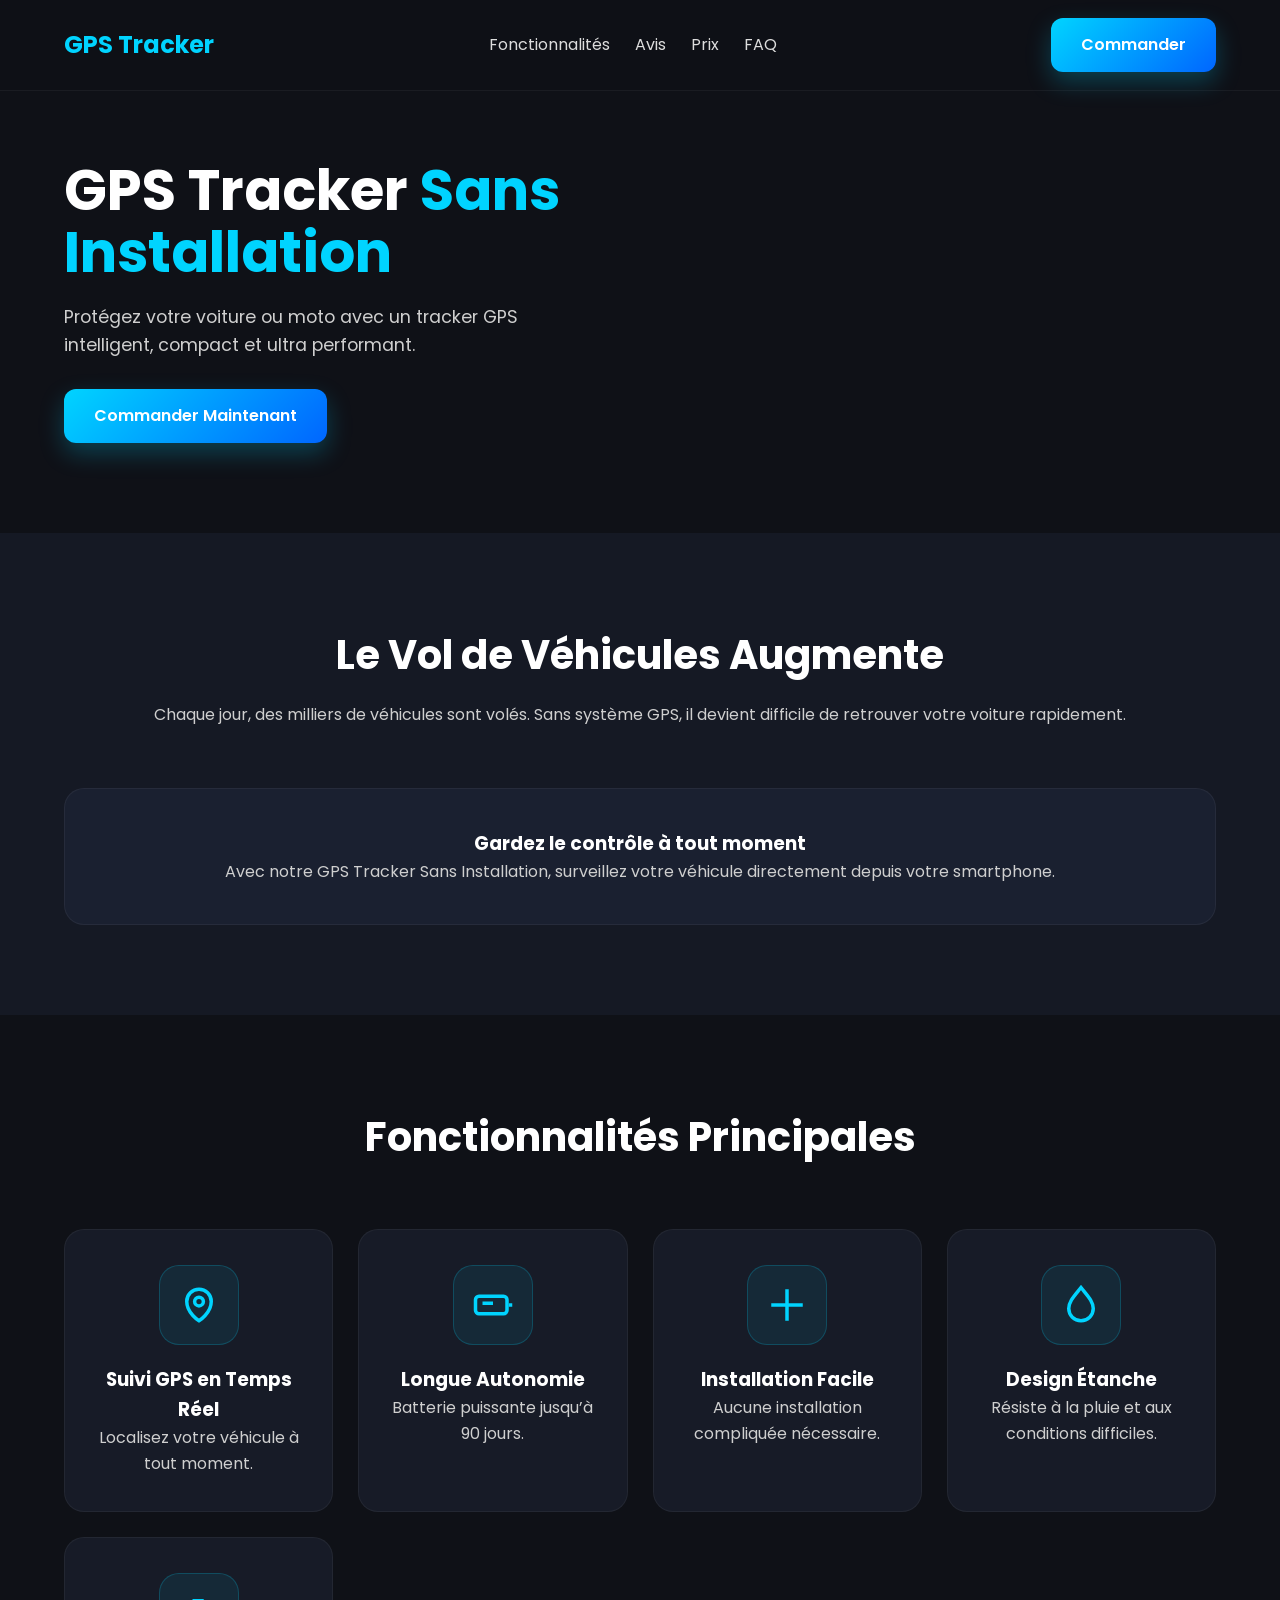
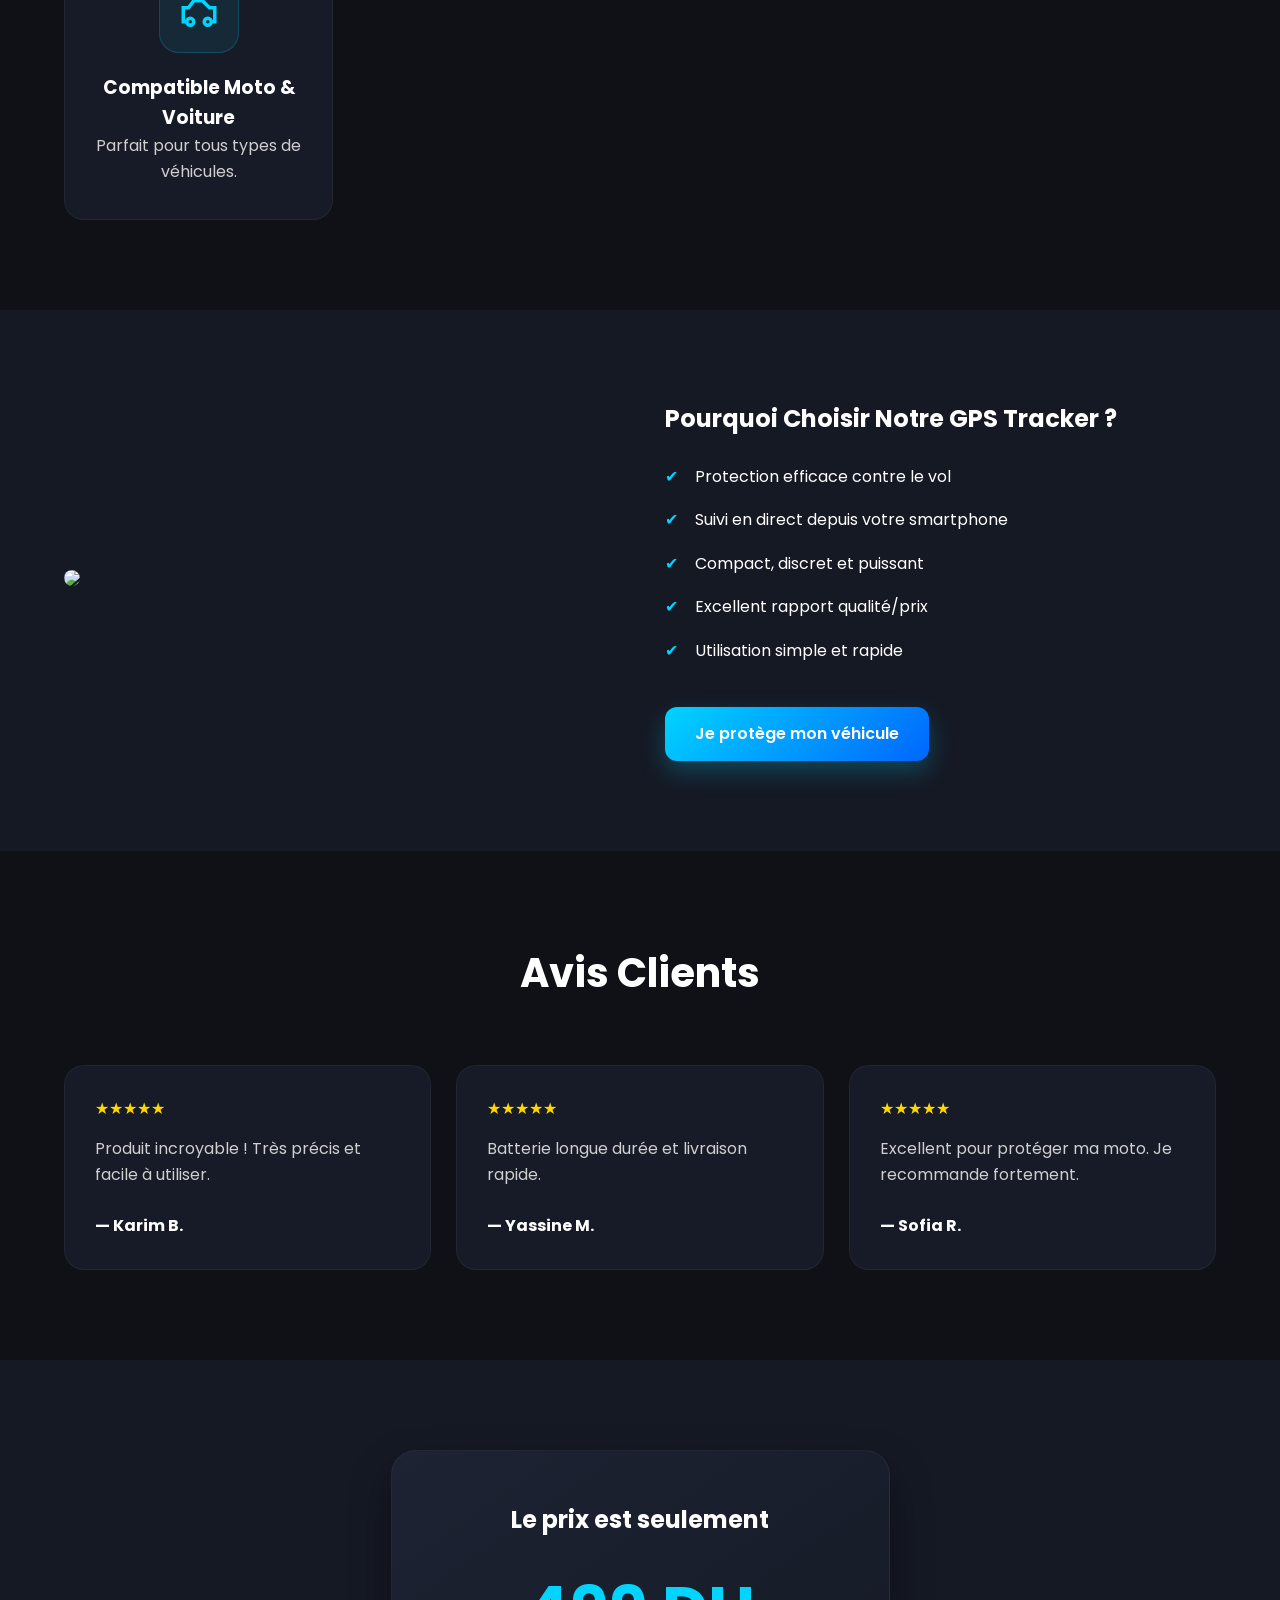
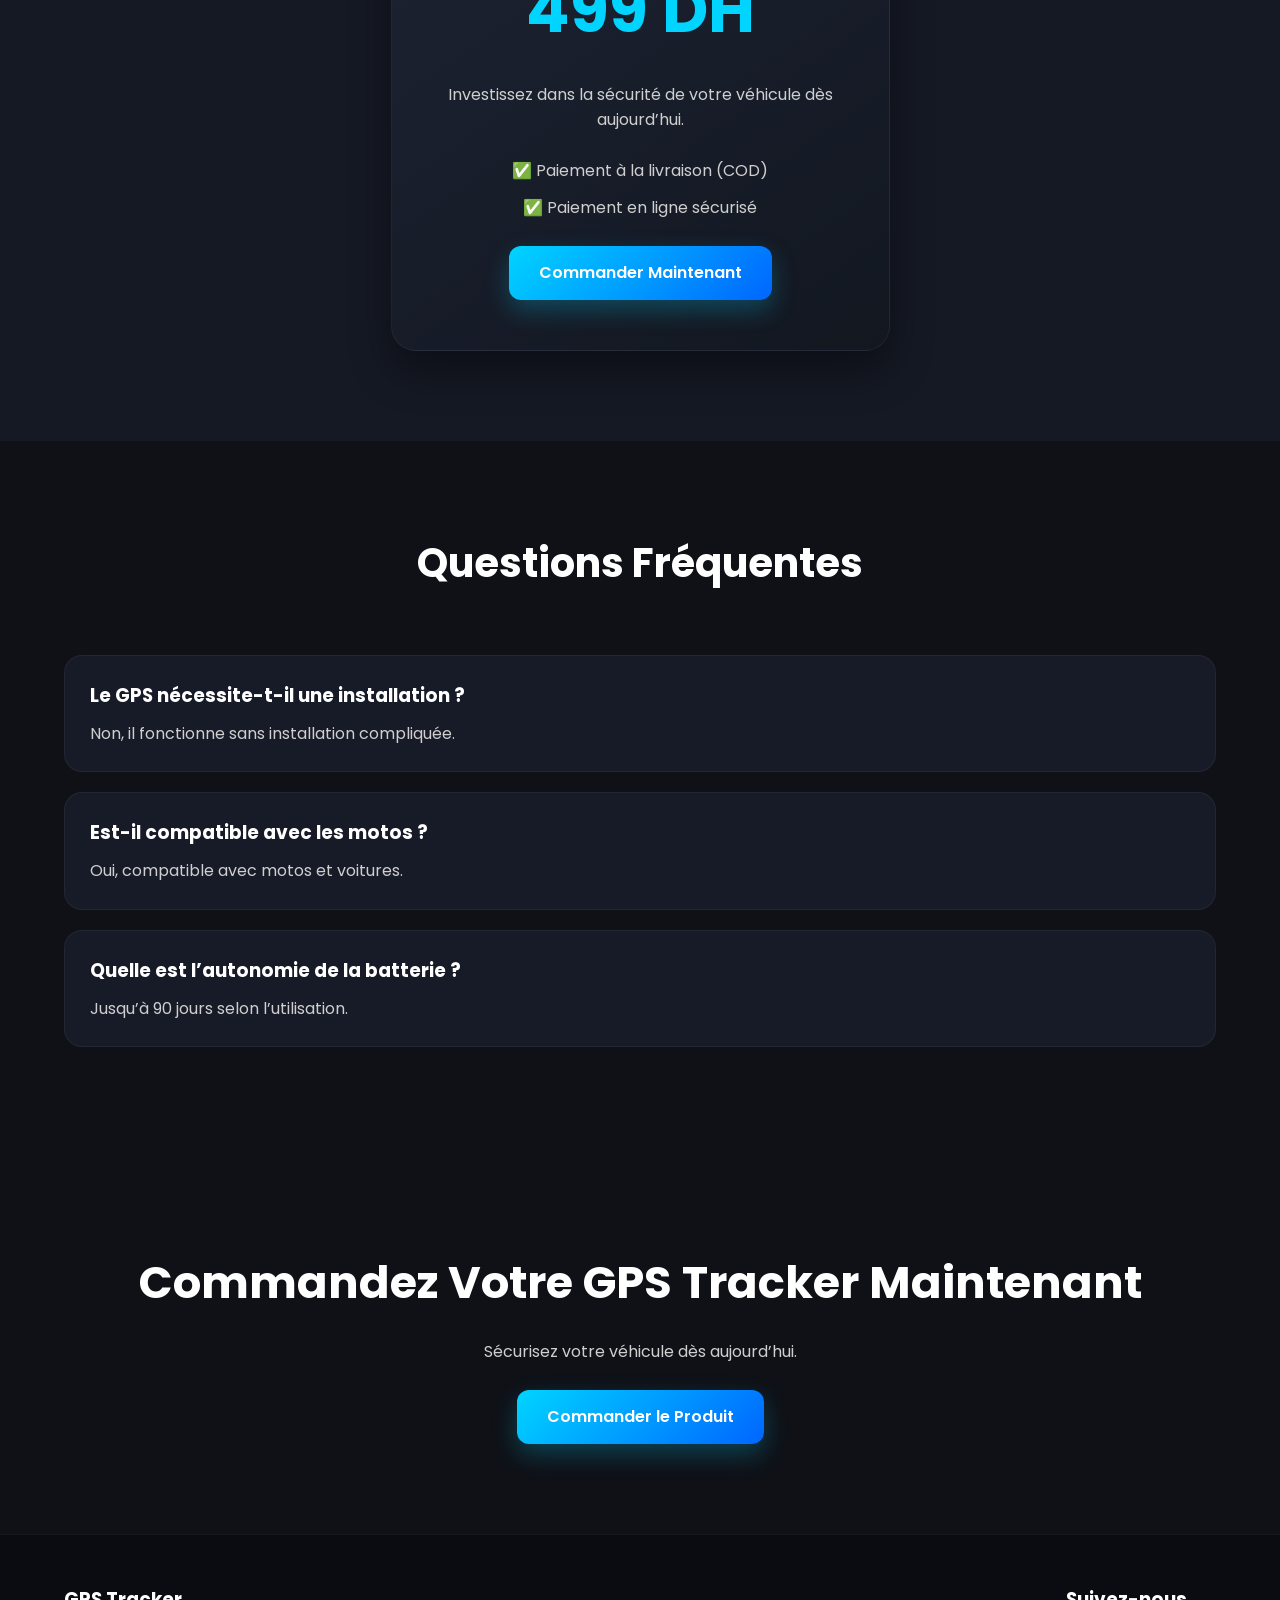
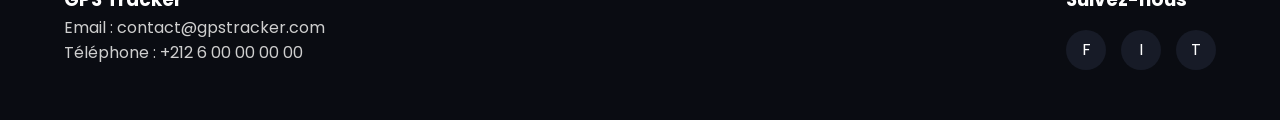
==== index.html @ cba7905d "Add files via upload" ====
<!DOCTYPE html>
<html lang="fr">
<head>
  <meta charset="UTF-8" />
  <meta name="viewport" content="width=device-width, initial-scale=1.0"/>
  <title>GPS Tracker Sans Installation</title>

  <link rel="preconnect" href="https://fonts.googleapis.com">
  <link href="https://fonts.googleapis.com/css2?family=Poppins:wght@300;400;499;600;700&display=swap" rel="stylesheet">

  <style>

    *{
      margin:0;
      padding:0;
      box-sizing:border-box;
      scroll-behavior:smooth;
    }

    body{
      font-family:'Poppins',sans-serif;
      background:#0f1117;
      color:#fff;
      overflow-x:hidden;
      line-height:1.6;
    }

    a{
      text-decoration:none;
      color:inherit;
    }

    .container{
      width:90%;
      max-width:1200px;
      margin:auto;
    }

    section{
      padding:90px 0;
    }

    p{
      color:#cfcfcf;
    }

    /* NAVBAR */

    nav{
      position:fixed;
      width:100%;
      top:0;
      left:0;
      z-index:1000;
      background:rgba(15,17,23,0.9);
      backdrop-filter:blur(10px);
      border-bottom:1px solid rgba(255,255,255,0.05);
    }

    .nav-container{
      display:flex;
      justify-content:space-between;
      align-items:center;
      padding:18px 0;
    }

    .logo{
      font-size:1.5rem;
      font-weight:700;
      color:#00d4ff;
    }

    .nav-links{
      display:flex;
      gap:25px;
    }

    .nav-links a{
      color:#ddd;
      transition:0.3s;
    }

    .nav-links a:hover{
      color:#00d4ff;
    }

    .btn{
      display:inline-block;
      padding:14px 30px;
      border-radius:12px;
      background:linear-gradient(135deg,#00d4ff,#0066ff);
      color:#fff;
      font-weight:600;
      transition:0.3s;
      box-shadow:0 10px 25px rgba(0,212,255,0.25);
    }

    .btn:hover{
      transform:translateY(-3px);
      box-shadow:0 15px 35px rgba(0,212,255,0.35);
    }

    /* HERO */

    .hero{
      padding-top:160px;
    }

    .hero-content{
      display:grid;
      grid-template-columns:repeat(auto-fit,minmax(320px,1fr));
      gap:60px;
      align-items:center;
    }

    .hero-text h1{
      font-size:3.5rem;
      margin-bottom:20px;
      line-height:1.1;
    }

    .hero-text h1 span{
      color:#00d4ff;
    }

    .hero-text p{
      font-size:1.1rem;
      margin-bottom:30px;
    }

    .hero-image img{
      width:100%;
      border-radius:25px;
      box-shadow:0 25px 50px rgba(0,0,0,0.5);
      animation:float 4s ease-in-out infinite;
    }

    @keyframes float{
      0%{transform:translateY(0);}
      50%{transform:translateY(-12px);}
      100%{transform:translateY(0);}
    }

    /* SECTION TITLE */

    .section-title{
      text-align:center;
      margin-bottom:60px;
    }

    .section-title h2{
      font-size:2.5rem;
      margin-bottom:15px;
    }

    /* PROBLEM */

    .problem{
      background:#151924;
    }

    .problem-box{
      background:#1a2030;
      padding:40px;
      border-radius:20px;
      text-align:center;
      border:1px solid rgba(255,255,255,0.05);
    }

    /* FEATURES */

    .features-grid{
      display:grid;
      grid-template-columns:repeat(auto-fit,minmax(230px,1fr));
      gap:25px;
    }

    .feature-card{
      background:#171b27;
      padding:35px 25px;
      border-radius:20px;
      text-align:center;
      transition:0.3s;
      border:1px solid rgba(255,255,255,0.05);
    }

    .feature-card:hover{
      transform:translateY(-8px);
      border-color:#00d4ff;
    }

    .feature-icon{
      width:80px;
      height:80px;
      margin:0 auto 20px;
      display:flex;
      align-items:center;
      justify-content:center;
      background:rgba(0,212,255,0.08);
      border:1px solid rgba(0,212,255,0.2);
      border-radius:20px;
      transition:0.3s ease;
    }

    .feature-card:hover .feature-icon{
      transform:scale(1.08);
      background:rgba(0,212,255,0.15);
      box-shadow:0 10px 25px rgba(0,212,255,0.2);
    }

    /* BENEFITS */

    .benefits{
      background:#151924;
    }

    .benefits-content{
      display:grid;
      grid-template-columns:repeat(auto-fit,minmax(320px,1fr));
      gap:50px;
      align-items:center;
    }

    .benefits img{
      width:100%;
      border-radius:25px;
    }

    .benefits ul{
      list-style:none;
      margin-top:25px;
    }

    .benefits li{
      margin-bottom:18px;
      position:relative;
      padding-left:30px;
    }

    .benefits li::before{
      content:"✔";
      position:absolute;
      left:0;
      color:#00d4ff;
    }

    /* TESTIMONIALS */

    .testimonials-grid{
      display:grid;
      grid-template-columns:repeat(auto-fit,minmax(280px,1fr));
      gap:25px;
    }

    .testimonial{
      background:#171b27;
      padding:30px;
      border-radius:20px;
      border:1px solid rgba(255,255,255,0.05);
    }

    .stars{
      color:#FFD700;
      margin-bottom:15px;
    }

    /* PRICING */

    .pricing{
      background:#151924;
    }

    .pricing-card{
      max-width:499px;
      margin:auto;
      background:linear-gradient(145deg,#1d2333,#121720);
      padding:50px;
      border-radius:25px;
      text-align:center;
      border:1px solid rgba(255,255,255,0.05);
      box-shadow:0 20px 40px rgba(0,0,0,0.4);
    }

    .price{
      font-size:4rem;
      color:#00d4ff;
      font-weight:700;
      margin:20px 0;
    }

    .payment-options{
      margin:25px 0;
    }

    .payment-options p{
      margin:12px 0;
    }

    /* FAQ */

    .faq-item{
      background:#171b27;
      padding:25px;
      margin-bottom:20px;
      border-radius:18px;
      border:1px solid rgba(255,255,255,0.05);
    }

    .faq-item h3{
      margin-bottom:10px;
    }

    /* CTA */

    .final-cta{
      text-align:center;
    }

    .final-cta h2{
      font-size:2.8rem;
      margin-bottom:20px;
    }

    /* FOOTER */

    footer{
      background:#0a0c12;
      padding:50px 0;
      border-top:1px solid rgba(255,255,255,0.05);
    }

    .footer-content{
      display:flex;
      justify-content:space-between;
      flex-wrap:wrap;
      gap:30px;
    }

    .socials{
      display:flex;
      gap:15px;
      margin-top:15px;
    }

    .socials a{
      width:40px;
      height:40px;
      background:#171b27;
      border-radius:50%;
      display:flex;
      align-items:center;
      justify-content:center;
      transition:0.3s;
    }

    .socials a:hover{
      background:#00d4ff;
      transform:translateY(-4px);
    }

    /* RESPONSIVE */

    @media(max-width:768px){

      .hero-text h1{
        font-size:2.5rem;
      }

      .nav-links{
        display:none;
      }

      .section-title h2{
        font-size:2rem;
      }

      .price{
        font-size:3rem;
      }

    }

  </style>
</head>
<body>

  <!-- NAVBAR -->

  <nav>
    <div class="container nav-container">

      <div class="logo">
        GPS Tracker
      </div>

      <div class="nav-links">
        <a href="#features">Fonctionnalités</a>
        <a href="#avis">Avis</a>
        <a href="#prix">Prix</a>
        <a href="#faq">FAQ</a>
      </div>

      <a href="#commande" class="btn">
        Commander
      </a>

    </div>
  </nav>

  <!-- HERO -->

  <section class="hero">

    <div class="container hero-content">

      <div class="hero-text">

        <h1>
          GPS Tracker <span>Sans Installation</span>
        </h1>

        <p>
          Protégez votre voiture ou moto avec un tracker GPS intelligent,
          compact et ultra performant.
        </p>

        <a href="#commande" class="btn">
          Commander Maintenant
        </a>

      </div>

      <div class="hero-image">
        <img src="https://d.top4top.io/p_3811xlmq21.png" alt="">
      </div>

    </div>

  </section>

  <!-- PROBLEM -->

  <section class="problem">

    <div class="container">

      <div class="section-title">
        <h2>Le Vol de Véhicules Augmente</h2>

        <p>
          Chaque jour, des milliers de véhicules sont volés.
          Sans système GPS, il devient difficile de retrouver votre voiture rapidement.
        </p>
      </div>

      <div class="problem-box">

        <h3>Gardez le contrôle à tout moment</h3>

        <p>
          Avec notre GPS Tracker Sans Installation,
          surveillez votre véhicule directement depuis votre smartphone.
        </p>

      </div>

    </div>

  </section>

  <!-- FEATURES -->

  <section id="features">

    <div class="container">

      <div class="section-title">
        <h2>Fonctionnalités Principales</h2>
      </div>

      <div class="features-grid">

        <div class="feature-card">

          <div class="feature-icon">
            <svg width="42" height="42" fill="none" stroke="#00d4ff" stroke-width="2" viewBox="0 0 24 24">
              <path d="M12 21s7-4.35 7-11a7 7 0 1 0-14 0c0 6.65 7 11 7 11z"/>
              <circle cx="12" cy="10" r="2.5"/>
            </svg>
          </div>

          <h3>Suivi GPS en Temps Réel</h3>
          <p>Localisez votre véhicule à tout moment.</p>

        </div>

        <div class="feature-card">

          <div class="feature-icon">
            <svg width="42" height="42" fill="none" stroke="#00d4ff" stroke-width="2" viewBox="0 0 24 24">
              <rect x="2" y="7" width="18" height="10" rx="2"/>
              <path d="M22 11v2"/>
              <path d="M6 11h6"/>
            </svg>
          </div>

          <h3>Longue Autonomie</h3>
          <p>Batterie puissante jusqu’à 90 jours.</p>

        </div>

        <div class="feature-card">

          <div class="feature-icon">
            <svg width="42" height="42" fill="none" stroke="#00d4ff" stroke-width="2" viewBox="0 0 24 24">
              <path d="M12 3v18"/>
              <path d="M3 12h18"/>
            </svg>
          </div>

          <h3>Installation Facile</h3>
          <p>Aucune installation compliquée nécessaire.</p>

        </div>

        <div class="feature-card">

          <div class="feature-icon">
            <svg width="42" height="42" fill="none" stroke="#00d4ff" stroke-width="2" viewBox="0 0 24 24">
              <path d="M12 2C8 7 5 10 5 14a7 7 0 0 0 14 0c0-4-3-7-7-12z"/>
            </svg>
          </div>

          <h3>Design Étanche</h3>
          <p>Résiste à la pluie et aux conditions difficiles.</p>

        </div>

        <div class="feature-card">

          <div class="feature-icon">
            <svg width="42" height="42" fill="none" stroke="#00d4ff" stroke-width="2" viewBox="0 0 24 24">
              <circle cx="7" cy="17" r="2"/>
              <circle cx="17" cy="17" r="2"/>
              <path d="M5 17H3V9h3l3-4h5l4 4h3v8h-2"/>
            </svg>
          </div>

          <h3>Compatible Moto & Voiture</h3>
          <p>Parfait pour tous types de véhicules.</p>

        </div>

      </div>

    </div>

  </section>

  <!-- BENEFITS -->

  <section class="benefits">

    <div class="container benefits-content">

      <div>
        <img src="https://c.top4top.io/p_3811y3io61.png">
      </div>

      <div>

        <h2>Pourquoi Choisir Notre GPS Tracker ?</h2>

        <ul>
          <li>Protection efficace contre le vol</li>
          <li>Suivi en direct depuis votre smartphone</li>
          <li>Compact, discret et puissant</li>
          <li>Excellent rapport qualité/prix</li>
          <li>Utilisation simple et rapide</li>
        </ul>

        <br>

        <a href="#commande" class="btn">
          Je protège mon véhicule
        </a>

      </div>

    </div>

  </section>

  <!-- TESTIMONIALS -->

  <section id="avis">

    <div class="container">

      <div class="section-title">
        <h2>Avis Clients</h2>
      </div>

      <div class="testimonials-grid">

        <div class="testimonial">

          <div class="stars">★★★★★</div>

          <p>
            Produit incroyable ! Très précis et facile à utiliser.
          </p>

          <br>

          <strong>— Karim B.</strong>

        </div>

        <div class="testimonial">

          <div class="stars">★★★★★</div>

          <p>
            Batterie longue durée et livraison rapide.
          </p>

          <br>

          <strong>— Yassine M.</strong>

        </div>

        <div class="testimonial">

          <div class="stars">★★★★★</div>

          <p>
            Excellent pour protéger ma moto. Je recommande fortement.
          </p>

          <br>

          <strong>— Sofia R.</strong>

        </div>

      </div>

    </div>

  </section>

  <!-- PRICING -->

  <section class="pricing" id="prix">

    <div class="container">

      <div class="pricing-card">

        <h2>Le prix est seulement</h2>

        <div class="price">
          499 DH
        </div>

        <p>
          Investissez dans la sécurité de votre véhicule dès aujourd’hui.
        </p>

        <div class="payment-options">
          <p>✅ Paiement à la livraison (COD)</p>
          <p>✅ Paiement en ligne sécurisé</p>
        </div>

        <a href="#commande" class="btn">
          Commander Maintenant
        </a>

      </div>

    </div>

  </section>

  <!-- FAQ -->

  <section id="faq">

    <div class="container">

      <div class="section-title">
        <h2>Questions Fréquentes</h2>
      </div>

      <div class="faq-item">
        <h3>Le GPS nécessite-t-il une installation ?</h3>
        <p>Non, il fonctionne sans installation compliquée.</p>
      </div>

      <div class="faq-item">
        <h3>Est-il compatible avec les motos ?</h3>
        <p>Oui, compatible avec motos et voitures.</p>
      </div>

      <div class="faq-item">
        <h3>Quelle est l’autonomie de la batterie ?</h3>
        <p>Jusqu’à 90 jours selon l’utilisation.</p>
      </div>

    </div>

  </section>

  <!-- FINAL CTA -->

  <section class="final-cta" id="commande">

    <div class="container">

      <h2>Commandez Votre GPS Tracker Maintenant</h2>

      <p>
        Sécurisez votre véhicule dès aujourd’hui.
      </p>

      <br>

      <a href="#" class="btn">
        Commander le Produit
      </a>

    </div>

  </section>

  <!-- FOOTER -->

  <footer>

    <div class="container footer-content">

      <div>
        <h3>GPS Tracker</h3>
        <p>Email : contact@gpstracker.com</p>
        <p>Téléphone : +212 6 00 00 00 00</p>
      </div>

      <div>

        <h3>Suivez-nous</h3>

        <div class="socials">
          <a href="#">F</a>
          <a href="#">I</a>
          <a href="#">T</a>
        </div>

      </div>

    </div>

  </footer>

</body>
</html>
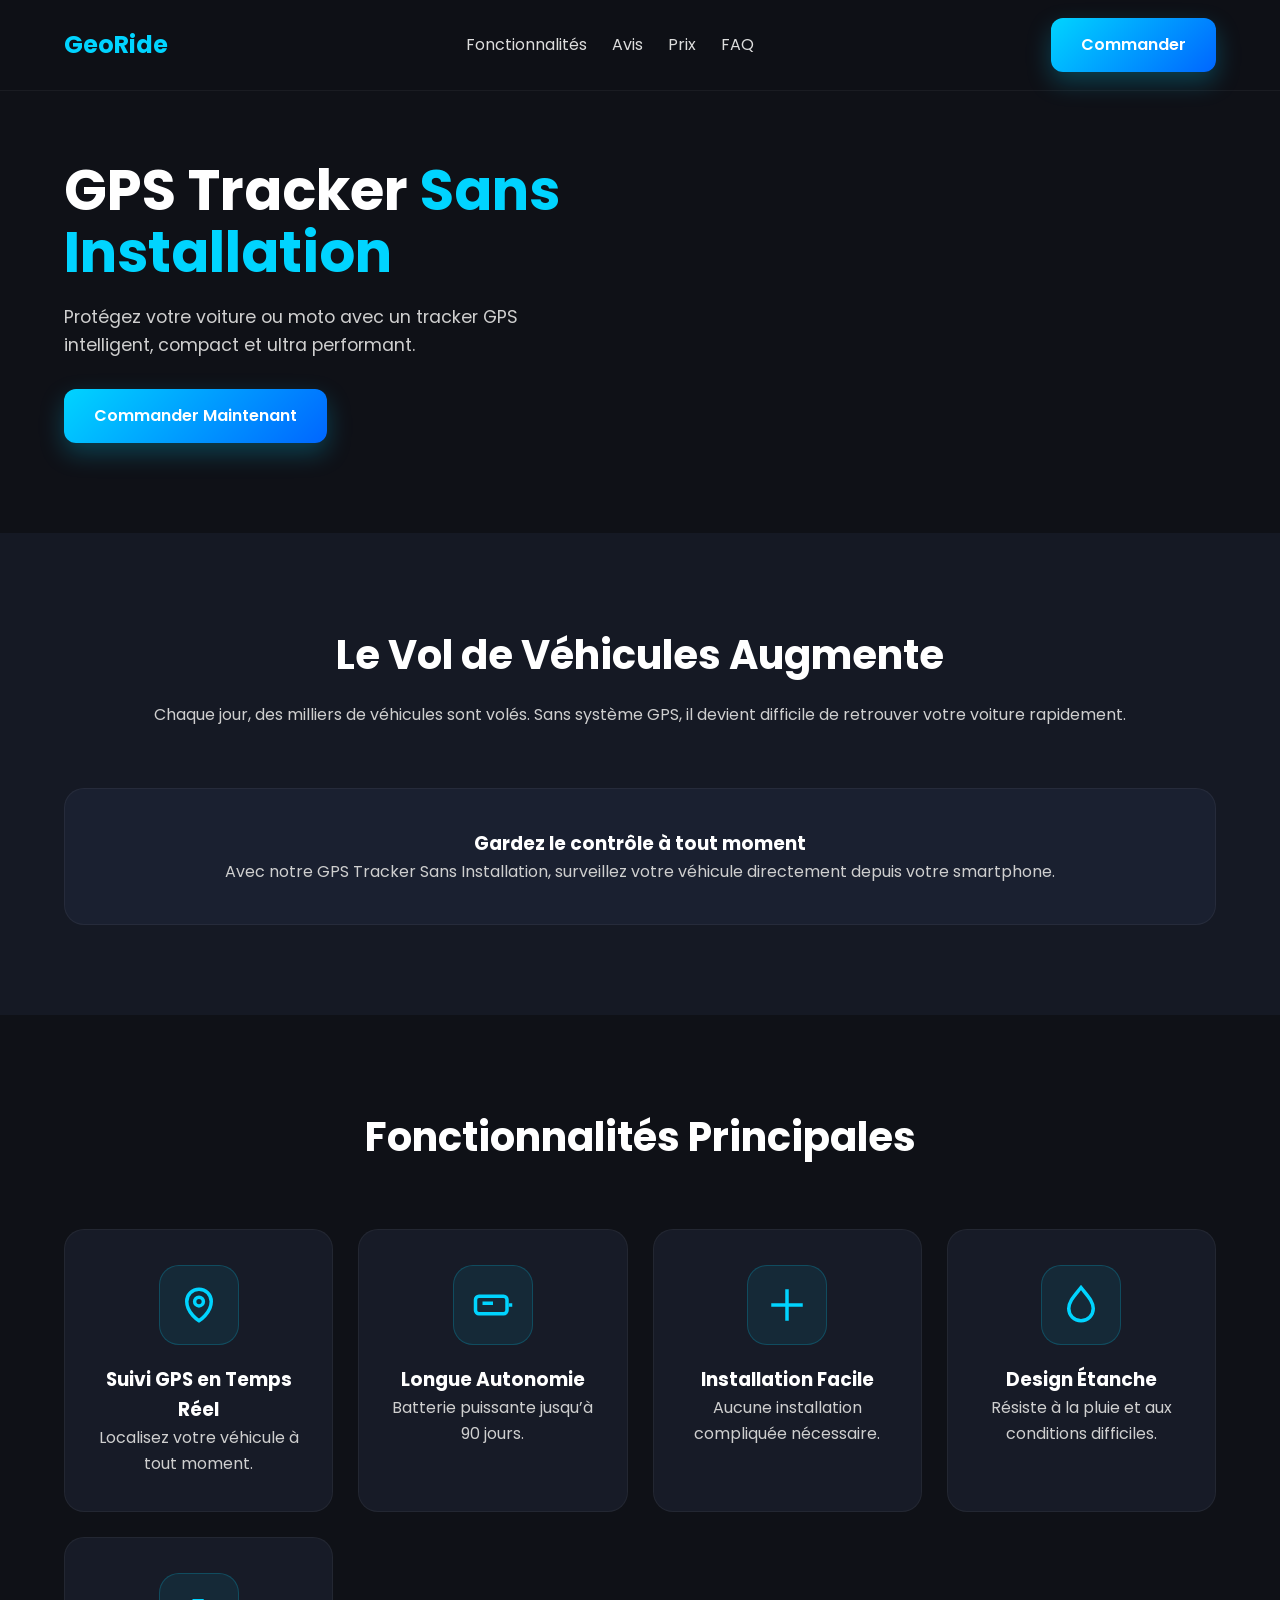
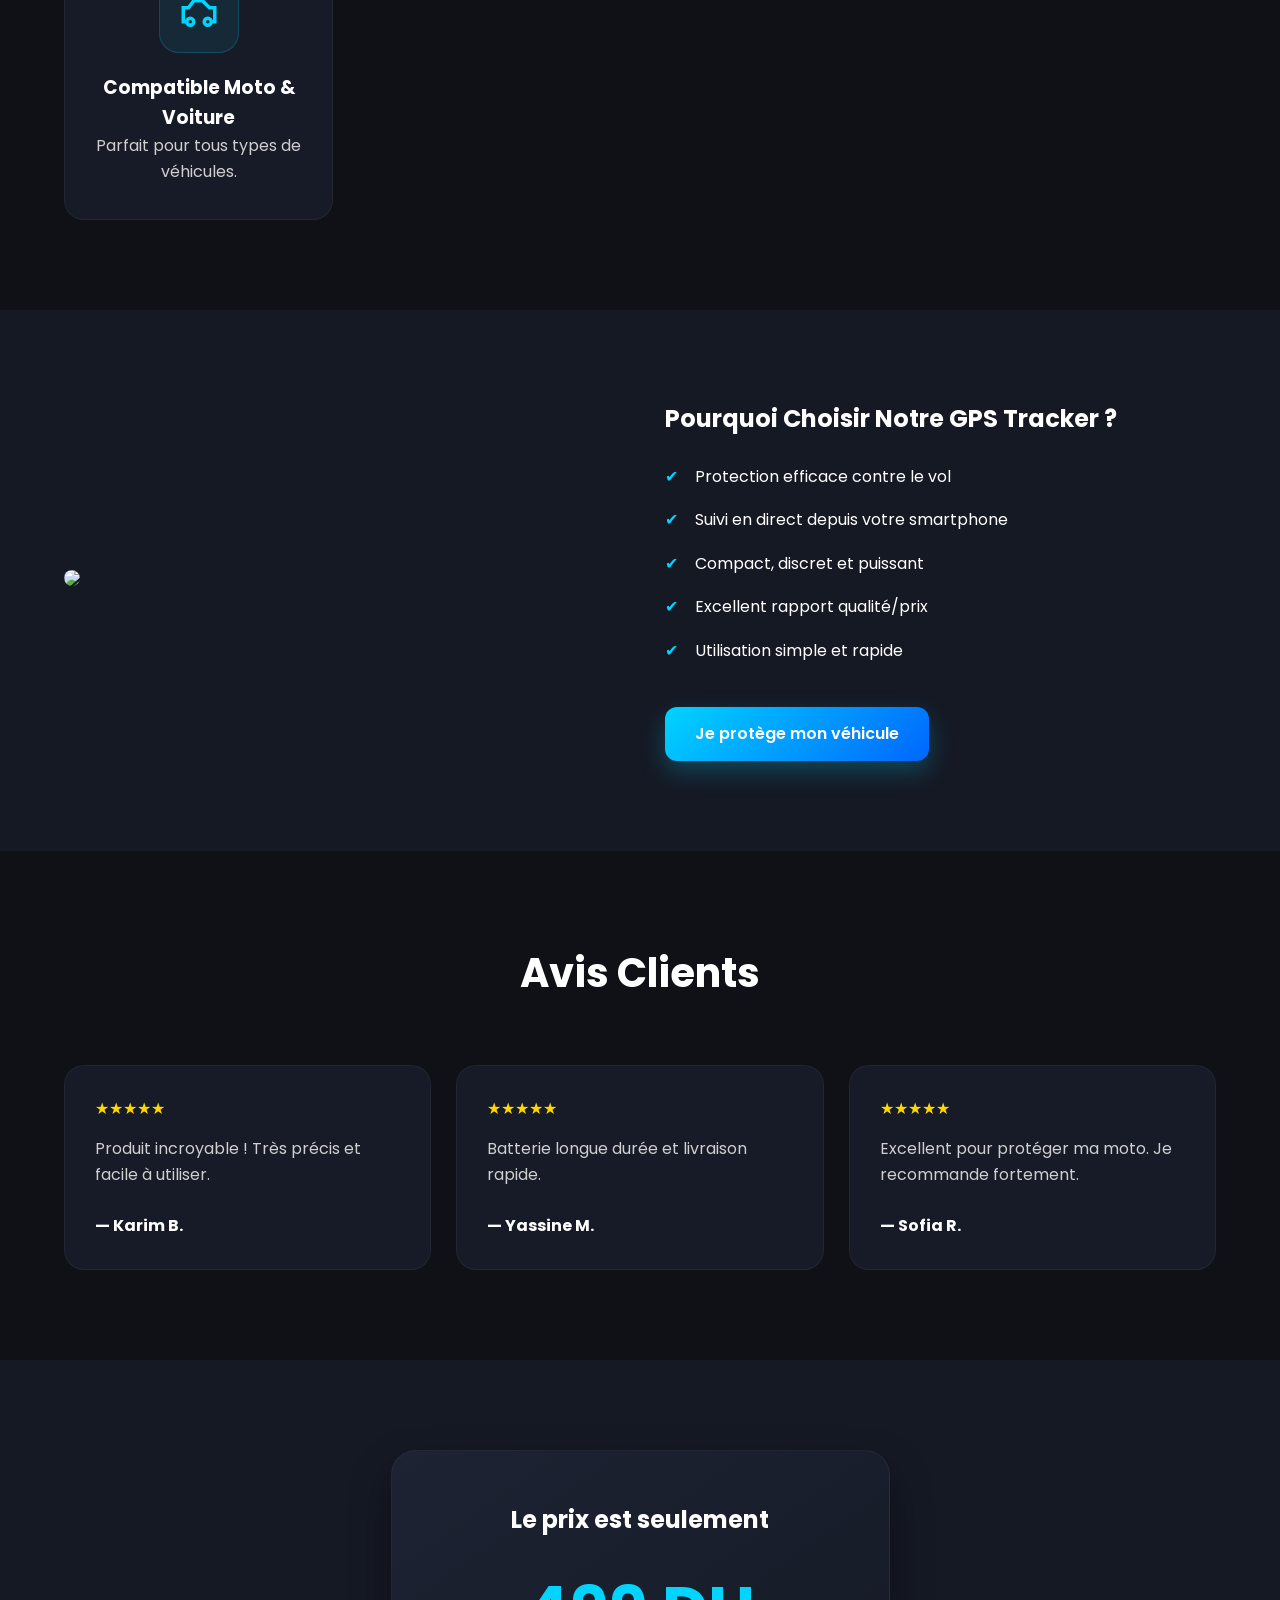
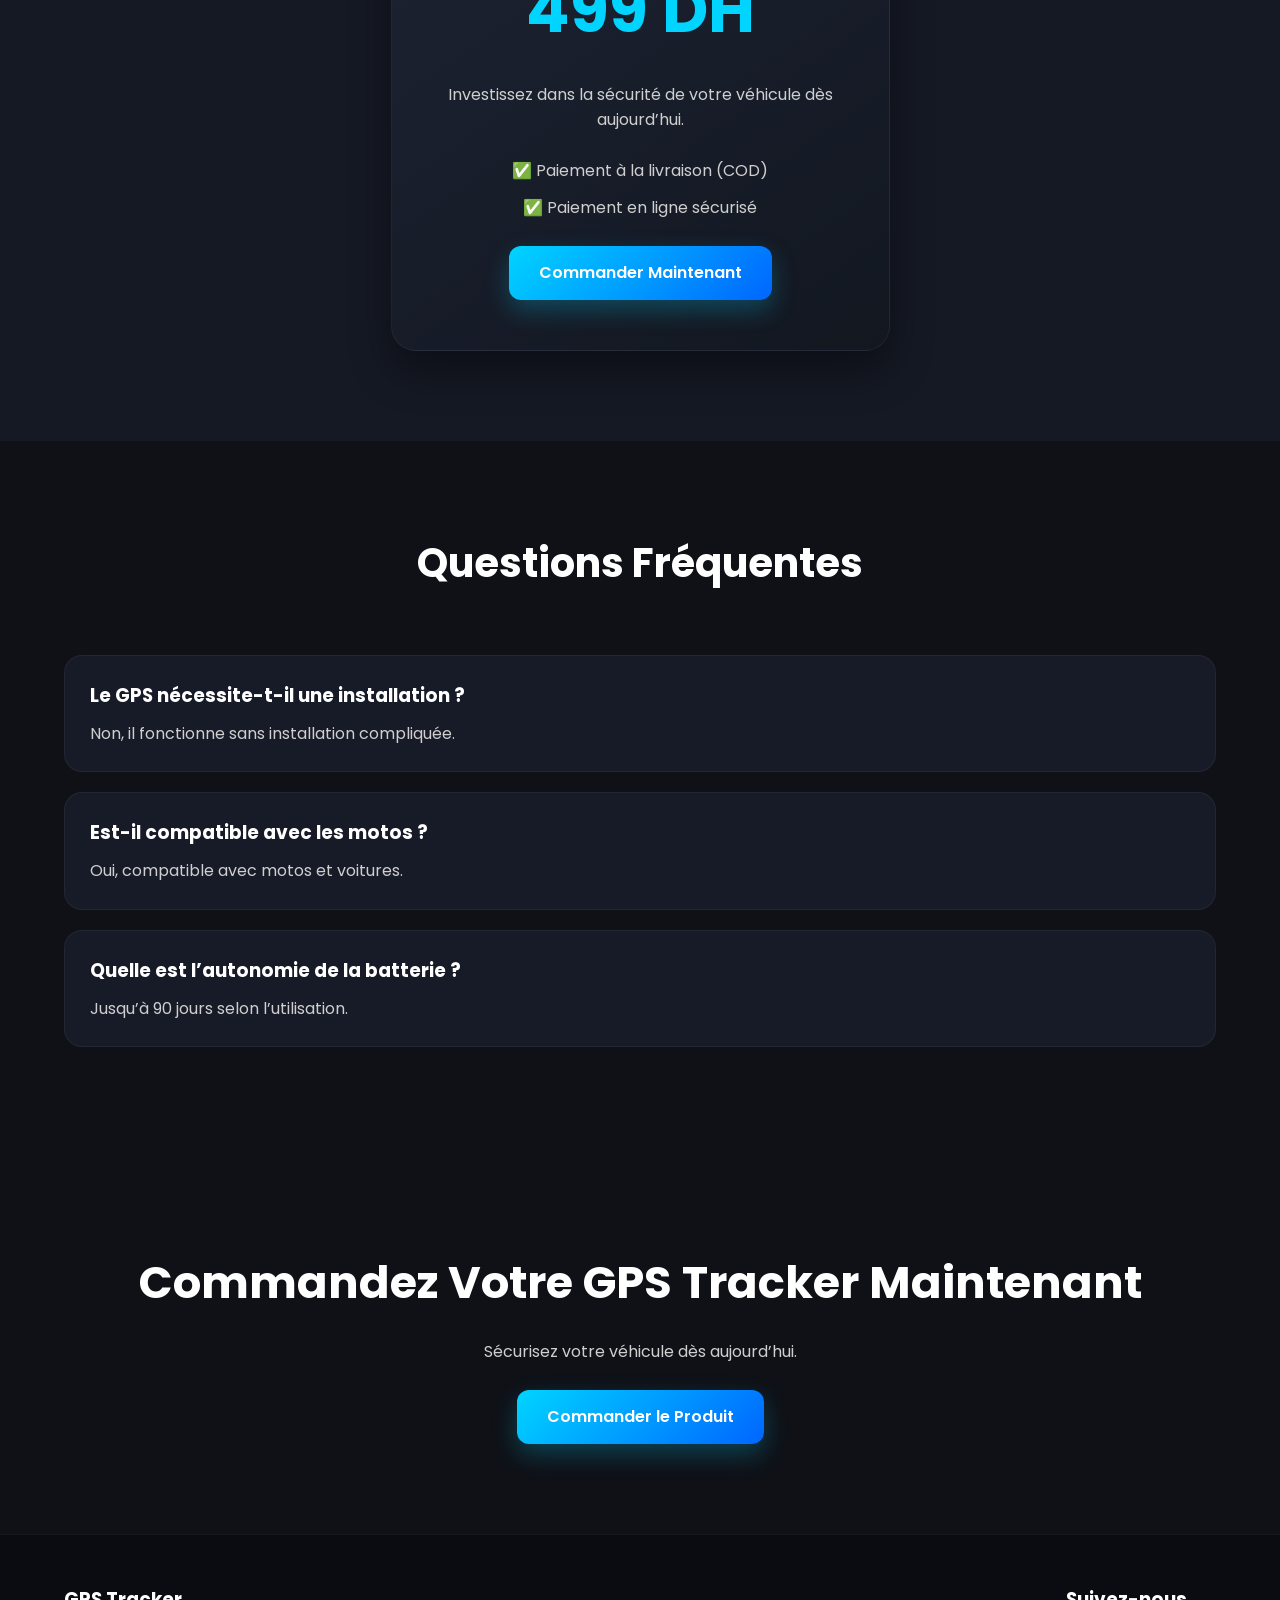
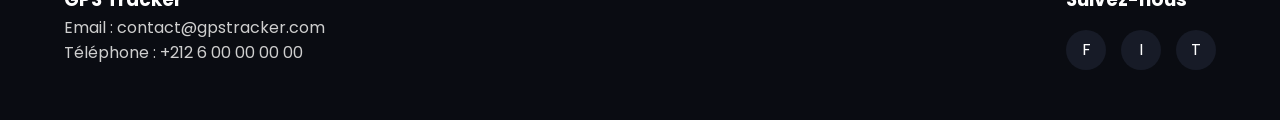
==== commit d6fb25ac: "Change greeting message to 'Goodbye World'" ====
--- a/index.html
+++ b/index.html
@@ -390,7 +390,7 @@
     <div class="container nav-container">
 
       <div class="logo">
-        GPS Tracker
+        GeoRide 
       </div>
 
       <div class="nav-links">
@@ -431,7 +431,7 @@
       </div>
 
       <div class="hero-image">
-        <img src="https://d.top4top.io/p_3811xlmq21.png" alt="">
+        <img src="https://d.top4top.io/p_3812etyek1.png" alt="">
       </div>
 
     </div>
@@ -564,7 +564,7 @@
     <div class="container benefits-content">
 
       <div>
-        <img src="https://c.top4top.io/p_3811y3io61.png">
+        <img src="https://d.top4top.io/p_3812jsanl1.png">
       </div>
 
       <div>
